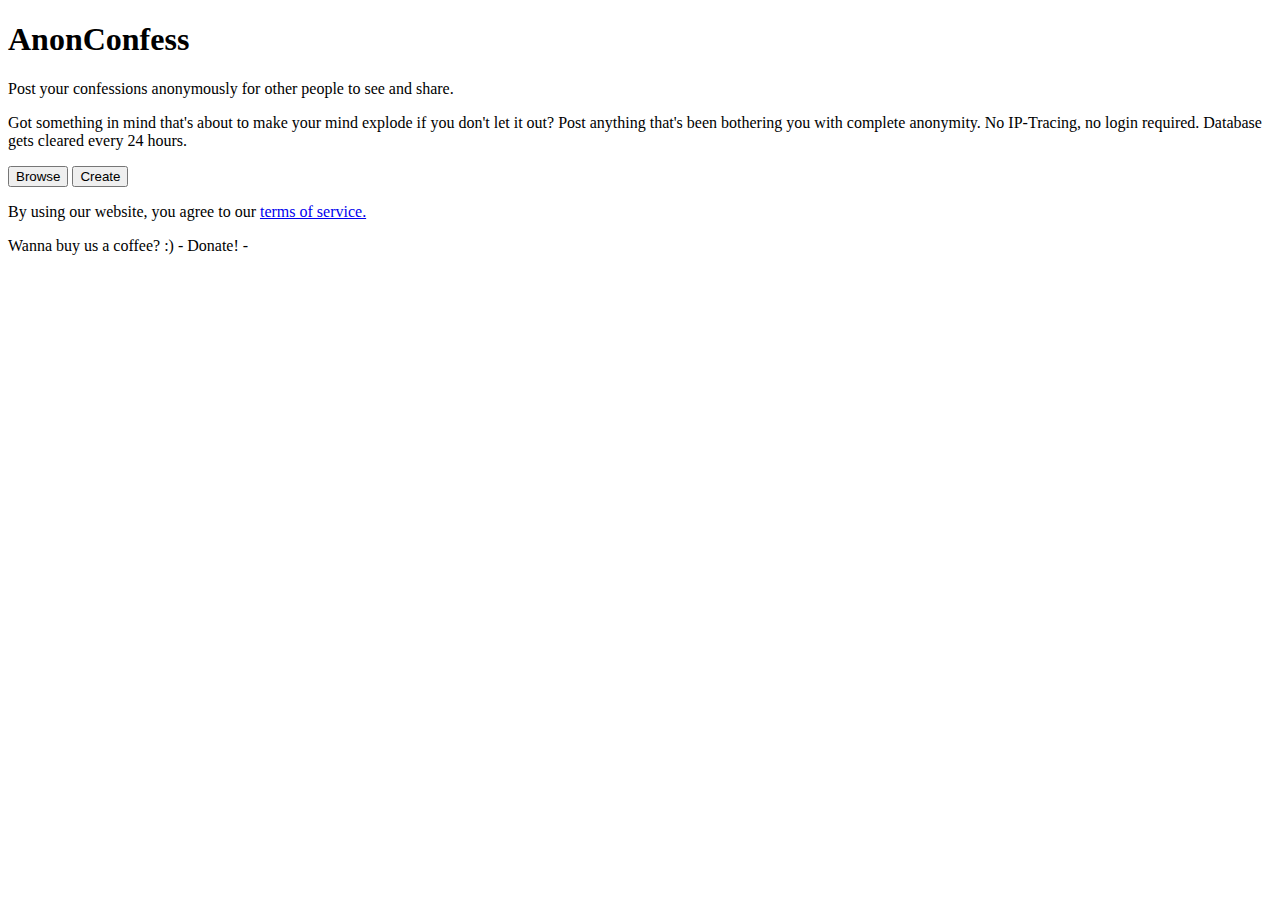
==== index.html @ 7dcac801 "Add files via upload" ====
<!DOCTYPE html>
<html lang="en">
<head>
    <meta charset="UTF-8">
    <meta name="viewport" content="width=device-width, initial-scale=1.0">
    <link href="https://fonts.googleapis.com/css2?family=Bellota+Text&family=K2D:wght@700&display=swap" rel="stylesheet">
    <link rel="stylesheet" href="style/index.css">
    <link rel="shortcut icon" type="image/jpg" href="icons/favicon.png"/>
    
    <title>AnonConfess - Home</title>
</head>
<body>
    <div class="content">


        <div class="logo">
            <h1>AnonConfess</h1>
            <p>Post your confessions anonymously for other people to see and share.</p>
        </div>


        <div class="description">
            <p>Got something in mind that's about to make your mind explode if you don't let it out? 
                Post anything that's been bothering you with complete anonymity. <underlined>No IP-Tracing, no login required.</underlined>
                Database gets cleared every 24 hours.</p>
        </div>


        <div class="buttons">
            <a href="browse.php"><button>Browse</button></a>
            <a href="create.php"><button>Create</button></a>
        </div>


        <div class="TOS">
            <p>By using our website, you agree to our <a href="TOS.pdf">terms of service.</a></p>
        </div>


        <div class="donate">
            <p>Wanna buy us a coffee? :) - Donate! -</p>
        </div>

    </div>
    
</body>
</html>
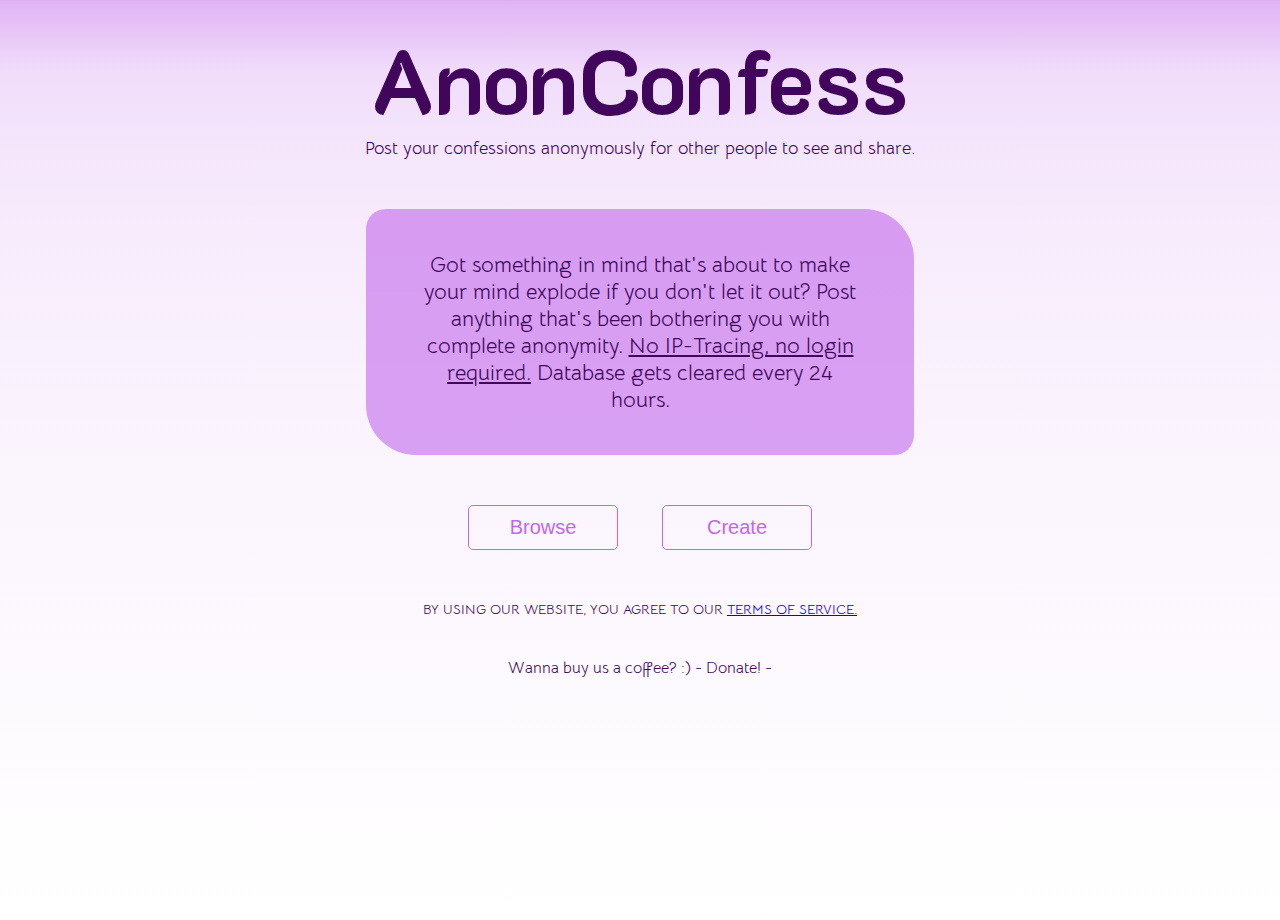
==== commit 0ec1cd91: "Add files via upload" ====
--- a/index.html
+++ b/index.html
@@ -27,8 +27,8 @@
 
 
         <div class="buttons">
-            <a href="browse.php"><button>Browse</button></a>
-            <a href="create.php"><button>Create</button></a>
+            <a href="browse.html"><button>Browse</button></a>
+            <a href="create.html"><button>Create</button></a>
         </div>
 
 
--- a/style/index.css
+++ b/style/index.css
@@ -0,0 +1 @@
+html, body {min-height:100%;}body {margin:0;font-family: 'Bellota Text';text-align:center;background:linear-gradient(#c167eb, 0.1%, white);color:#41065c;height:100vh;}*::-moz-selection{ background: #41065c;color: #fff;}*::selection { background: #41065c;color: #fff; }::-webkit-scrollbar {width: 11px;}::-webkit-scrollbar-track {background: #f1f1f1;}::-webkit-scrollbar-thumb {background: #41065c;border-radius:50px;}::-webkit-scrollbar-thumb:hover {background: #000000;}.content {width:50%;margin:20px auto;}.logo h1 {font-family:'K2D';font-size:90px;margin:0;}.logo p {font-size:18px;margin:0px 0px 30px;}.buttons {margin:50px 0 50px;}.buttons button {margin:0 20px 0;font-size:20px;cursor:pointer;padding:10px;width:150px;background:none;border:1px solid #c167eb;border-radius:5px;color:#c167eb;outline:none;transition:background-color 0.6s ease;}.buttons button:hover{background-color:#c167eb;color:#fff;}.description {margin:50px auto 10px;width:70%;font-size:22px;background:rgb(193, 103, 235, 0.6);padding:20px 50px;;border-radius:20px 50px;}.TOS {margin:40px 0;text-transform: uppercase;font-size:14px;}underlined {text-decoration: underline;}